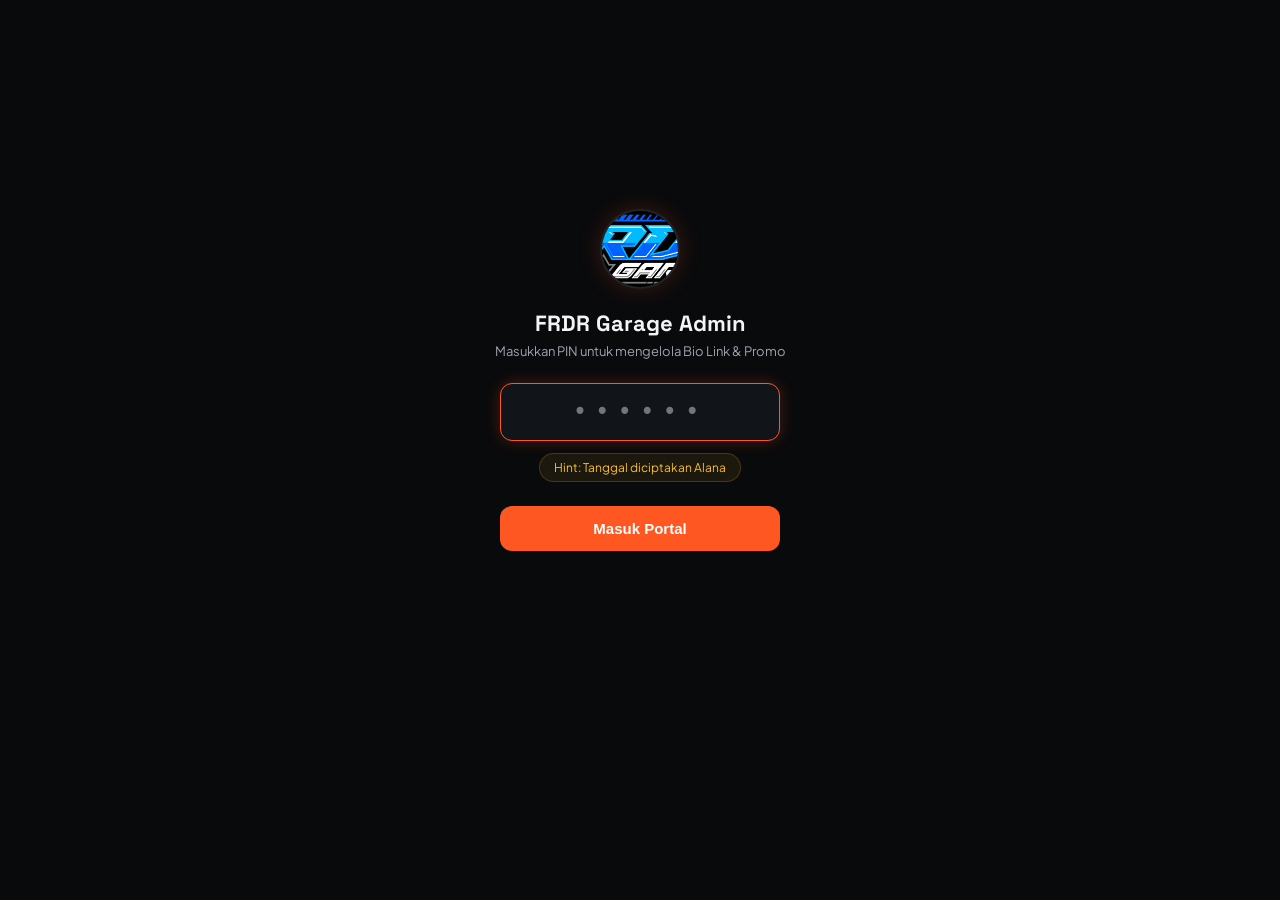
==== admin.html @ 1ed6928d "feat(admin): add PIN-protected admin portal at /admin and realtime sync" ====
<!DOCTYPE html>
<html lang="id">
<head>
  <meta charset="UTF-8">
  <meta name="viewport" content="width=device-width, initial-scale=1.0, maximum-scale=1.0, user-scalable=no">
  <title>Admin Portal — FRDR Garage</title>
  <link rel="icon" href="/icon-192.png" type="image/png">
  <link rel="apple-touch-icon" href="/apple-touch-icon.png">
  <link rel="preconnect" href="https://fonts.googleapis.com">
  <link rel="preconnect" href="https://fonts.gstatic.com" crossorigin>
  <link href="https://fonts.googleapis.com/css2?family=Plus+Jakarta+Sans:wght@400;500;600;700;800&family=Space+Grotesk:wght@500;700&display=swap" rel="stylesheet">
  <style>
    :root {
      --bg: #090a0c;
      --card: #15181e;
      --card-border: rgba(255, 255, 255, 0.08);
      --card-hover: #1c2028;
      --primary: #ff5722;
      --primary-hover: #f4511e;
      --text: #f3f4f6;
      --text-muted: #9ca3af;
      --success: #10b981;
      --danger: #ef4444;
      --radius: 12px;
    }

    * {
      box-sizing: border-box;
      margin: 0;
      padding: 0;
      -webkit-tap-highlight-color: transparent;
    }

    body {
      background-color: var(--bg);
      color: var(--text);
      font-family: 'Plus Jakarta Sans', -apple-system, sans-serif;
      min-height: 100vh;
      display: flex;
      flex-direction: column;
      align-items: center;
      padding: 20px 16px 40px;
    }

    .container {
      width: 100%;
      max-width: 520px;
    }

    /* Lock Screen */
    #lockScreen {
      display: flex;
      flex-direction: column;
      align-items: center;
      justify-content: center;
      min-height: 80vh;
      width: 100%;
      text-align: center;
    }

    .lock-logo {
      width: 80px;
      height: 80px;
      border-radius: 50%;
      object-fit: cover;
      margin-bottom: 20px;
      border: 2px solid rgba(255, 255, 255, 0.1);
      box-shadow: 0 0 25px rgba(255, 87, 34, 0.2);
    }

    .lock-title {
      font-family: 'Space Grotesk', sans-serif;
      font-size: 22px;
      font-weight: 700;
      margin-bottom: 6px;
    }

    .lock-desc {
      font-size: 13px;
      color: var(--text-muted);
      margin-bottom: 24px;
    }

    .pin-input-group {
      width: 100%;
      max-width: 280px;
      margin-bottom: 12px;
    }

    .pin-input {
      width: 100%;
      padding: 14px 16px;
      font-size: 24px;
      font-family: monospace;
      letter-spacing: 8px;
      text-align: center;
      background: #111419;
      border: 1.5px solid var(--card-border);
      border-radius: var(--radius);
      color: #fff;
      outline: none;
      transition: border-color 0.2s;
    }

    .pin-input:focus {
      border-color: var(--primary);
      box-shadow: 0 0 15px rgba(255, 87, 34, 0.25);
    }

    .pin-hint {
      font-size: 12px;
      color: #fbbf24;
      margin-bottom: 24px;
      background: rgba(251, 191, 36, 0.08);
      padding: 6px 14px;
      border-radius: 20px;
      border: 1px solid rgba(251, 191, 36, 0.2);
    }

    .btn-unlock {
      width: 100%;
      max-width: 280px;
      padding: 14px;
      font-size: 15px;
      font-weight: 700;
      background: var(--primary);
      color: #fff;
      border: none;
      border-radius: var(--radius);
      cursor: pointer;
      transition: background 0.2s, transform 0.1s;
    }

    .btn-unlock:active {
      transform: scale(0.98);
    }

    /* Dashboard UI */
    #dashboard {
      display: none;
      width: 100%;
    }

    .dash-header {
      display: flex;
      align-items: center;
      justify-content: space-between;
      margin-bottom: 24px;
      padding-bottom: 16px;
      border-bottom: 1px solid var(--card-border);
    }

    .dash-brand {
      display: flex;
      align-items: center;
      gap: 12px;
    }

    .dash-brand img {
      width: 42px;
      height: 42px;
      border-radius: 50%;
    }

    .dash-title {
      font-size: 16px;
      font-weight: 700;
      font-family: 'Space Grotesk', sans-serif;
    }

    .dash-sub {
      font-size: 11px;
      color: var(--text-muted);
    }

    .btn-logout {
      padding: 8px 12px;
      font-size: 12px;
      color: var(--text-muted);
      background: rgba(255, 255, 255, 0.05);
      border: 1px solid var(--card-border);
      border-radius: 8px;
      cursor: pointer;
    }

    /* Cards */
    .card {
      background: var(--card);
      border: 1px solid var(--card-border);
      border-radius: var(--radius);
      padding: 18px;
      margin-bottom: 20px;
    }

    .card-title {
      font-size: 15px;
      font-weight: 700;
      margin-bottom: 14px;
      display: flex;
      align-items: center;
      justify-content: space-between;
    }

    .switch-wrap {
      display: flex;
      align-items: center;
      gap: 8px;
      font-size: 13px;
      cursor: pointer;
    }

    .switch-wrap input {
      accent-color: var(--primary);
      width: 18px;
      height: 18px;
      cursor: pointer;
    }

    .input-group {
      margin-bottom: 14px;
    }

    .input-label {
      display: block;
      font-size: 12px;
      font-weight: 600;
      color: var(--text-muted);
      margin-bottom: 6px;
    }

    .input-field {
      width: 100%;
      padding: 11px 14px;
      font-size: 13px;
      background: #0d0f13;
      border: 1px solid var(--card-border);
      border-radius: 8px;
      color: #fff;
      outline: none;
      transition: border-color 0.2s;
    }

    .input-field:focus {
      border-color: var(--primary);
    }

    /* Link Item */
    .link-item {
      background: #0d0f13;
      border: 1px solid var(--card-border);
      border-radius: 10px;
      padding: 14px;
      margin-bottom: 12px;
      position: relative;
    }

    .link-item-header {
      display: flex;
      align-items: center;
      justify-content: space-between;
      margin-bottom: 10px;
    }

    .link-item-num {
      font-size: 11px;
      font-weight: 700;
      color: var(--primary);
      text-transform: uppercase;
      font-family: 'Space Grotesk', sans-serif;
    }

    .link-actions {
      display: flex;
      align-items: center;
      gap: 6px;
    }

    .btn-icon {
      background: rgba(255, 255, 255, 0.05);
      border: 1px solid var(--card-border);
      color: var(--text-muted);
      width: 28px;
      height: 28px;
      border-radius: 6px;
      display: flex;
      align-items: center;
      justify-content: center;
      cursor: pointer;
      font-size: 12px;
    }

    .btn-icon:hover {
      color: #fff;
    }

    .btn-icon.delete {
      color: var(--danger);
    }

    .grid-2 {
      display: grid;
      grid-template-columns: 1fr 1fr;
      gap: 10px;
    }

    /* Bottom sticky actions */
    .sticky-bottom {
      position: sticky;
      bottom: 16px;
      background: rgba(9, 10, 12, 0.95);
      backdrop-filter: blur(10px);
      padding: 12px 0 0;
      display: flex;
      flex-direction: column;
      gap: 10px;
      z-index: 99;
    }

    .btn-save {
      width: 100%;
      padding: 15px;
      font-size: 15px;
      font-weight: 700;
      background: var(--primary);
      color: #fff;
      border: none;
      border-radius: var(--radius);
      cursor: pointer;
      box-shadow: 0 4px 20px var(--primary-glow);
      display: flex;
      align-items: center;
      justify-content: center;
      gap: 8px;
      transition: background 0.2s, transform 0.1s;
    }

    .btn-save:active {
      transform: scale(0.98);
    }

    .btn-secondary {
      width: 100%;
      padding: 12px;
      font-size: 13px;
      font-weight: 600;
      background: rgba(255, 255, 255, 0.06);
      border: 1px solid var(--card-border);
      color: var(--text);
      border-radius: var(--radius);
      cursor: pointer;
      text-align: center;
      text-decoration: none;
      display: block;
    }

    .btn-add {
      width: 100%;
      padding: 12px;
      font-size: 13px;
      font-weight: 600;
      background: rgba(255, 87, 34, 0.1);
      border: 1px dashed rgba(255, 87, 34, 0.4);
      color: var(--primary);
      border-radius: var(--radius);
      cursor: pointer;
      margin-top: 8px;
    }

    /* Toast */
    #toast {
      position: fixed;
      top: 20px;
      left: 50%;
      transform: translateX(-50%) translateY(-100px);
      background: #10b981;
      color: #fff;
      padding: 12px 24px;
      border-radius: 30px;
      font-size: 13px;
      font-weight: 700;
      box-shadow: 0 10px 25px rgba(0,0,0,0.5);
      transition: transform 0.3s cubic-bezier(0.18, 0.89, 0.32, 1.28);
      z-index: 9999;
    }

    #toast.show {
      transform: translateX(-50%) translateY(0);
    }
  </style>
</head>
<body>

  <div class="container">
    
    <!-- Lock Screen -->
    <div id="lockScreen">
      <img src="/logo.png" alt="FRDR" class="lock-logo">
      <h1 class="lock-title">FRDR Garage Admin</h1>
      <p class="lock-desc">Masukkan PIN untuk mengelola Bio Link &amp; Promo</p>
      
      <div class="pin-input-group">
        <input type="password" id="pinInput" class="pin-input" maxlength="6" inputmode="numeric" placeholder="••••••" autocomplete="off" autofocus>
      </div>
      
      <div class="pin-hint">Hint: Tanggal diciptakan Alana</div>
      
      <button class="btn-unlock" id="btnUnlock" onclick="handleUnlock()">Masuk Portal</button>
    </div>

    <!-- Admin Dashboard -->
    <div id="dashboard">
      <div class="dash-header">
        <div class="dash-brand">
          <img src="/logo.png" alt="FRDR">
          <div>
            <div class="dash-title">FRDR Portal Admin</div>
            <div class="dash-sub">Kelola Bio Link &amp; Pengumuman</div>
          </div>
        </div>
        <button class="btn-logout" onclick="handleLogout()">Kunci PIN</button>
      </div>

      <!-- Banner Promo -->
      <div class="card">
        <div class="card-title">
          <span>Banner Pengumuman / Promo</span>
          <label class="switch-wrap">
            <input type="checkbox" id="bannerEnabled">
            <span>Aktifkan</span>
          </label>
        </div>
        <div class="input-group">
          <label class="input-label">Teks Pengumuman</label>
          <input type="text" id="bannerText" class="input-field" placeholder="Contoh: Diskon Servis 15% Spesial Akhir Pekan!">
        </div>
        <div class="input-group" style="margin-bottom:0;">
          <label class="input-label">Tautan Banner (Opsional)</label>
          <input type="url" id="bannerLink" class="input-field" placeholder="https://frdrgarage.com/#booking">
        </div>
      </div>

      <!-- Links Manager -->
      <div class="card">
        <div class="card-title">
          <span>Daftar Tautan Bio Link</span>
        </div>
        
        <div id="linksContainer"></div>

        <button type="button" class="btn-add" onclick="addNewLink()">+ Tambah Tautan Baru</button>
      </div>

      <!-- Bottom Sticky Controls -->
      <div class="sticky-bottom">
        <button type="button" class="btn-save" id="btnSave" onclick="saveToFirestore()">
          <svg width="18" height="18" viewBox="0 0 24 24" fill="none" stroke="currentColor" stroke-width="2.5"><path d="M19 21H5a2 2 0 0 1-2-2V5a2 2 0 0 1 2-2h11l5 5v11a2 2 0 0 1-2 2z"></path><polyline points="17 21 17 13 7 13 7 21"></polyline><polyline points="7 3 7 8 15 8"></polyline></svg>
          Simpan ke Cloud
        </button>
        <a href="/link" target="_blank" class="btn-secondary">Lihat Halaman Bio Link ↗</a>
      </div>
    </div>

  </div>

  <div id="toast">Tersimpan ke Cloud!</div>

  <!-- Firebase SDKs -->
  <script src="/libs/firebase-app-compat.js"></script>
  <script src="/libs/firebase-firestore-compat.js"></script>

  <script>
    const CORRECT_PIN = "151026";
    const FIREBASE_CONFIG = {
      apiKey: ***
      authDomain: "kasir-bengkel-b1265.firebaseapp.com",
      projectId: "kasir-bengkel-b1265",
      storageBucket: "kasir-bengkel-b1265.firebasestorage.app",
      messagingSenderId: "965227241284",
      appId: "1:965227241284:web:c9d0bbd99353f719724111"
    };

    let db = null;
    let linksData = [];

    const defaultLinks = [
      {
        id: 'booking',
        title: 'BOOKING SERVIS ONLINE',
        subtitle: 'Reservasi slot servis & cek antrean bengkel',
        url: 'https://frdrgarage.com/#booking',
        icon: 'calendar',
        featured: true,
        active: true
      },
      {
        id: 'wa',
        title: 'WHATSAPP OFFICIAL',
        subtitle: '+62 881-0123-68222 • Konsultasi Servis & Part',
        url: 'https://wa.me/62881012368222?text=Halo%20FRDR%20Garage%2C%20saya%20ingin%20konsultasi%20mengenai%20servis%2Fpart.',
        icon: 'whatsapp',
        featured: false,
        active: true
      },
      {
        id: 'tiktok',
        title: 'TIKTOK RESMI',
        subtitle: '@frdr.garage • Konten harian & hasil modifikasi',
        url: 'https://www.tiktok.com/@frdr.garage',
        icon: 'tiktok',
        featured: false,
        active: true
      },
      {
        id: 'instagram',
        title: 'INSTAGRAM',
        subtitle: '@frdrgarage • Portofolio restorasi & repaint',
        url: 'https://www.instagram.com/frdrgarage',
        icon: 'instagram',
        featured: false,
        active: true
      },
      {
        id: 'maps',
        title: 'LOKASI WORKSHOP',
        subtitle: 'Sleman, D.I. Yogyakarta • Jam Buka & Rute',
        url: 'https://frdrgarage.com/#contact',
        icon: 'location',
        featured: false,
        active: true
      }
    ];

    function showToast(msg) {
      const toast = document.getElementById('toast');
      toast.textContent = msg;
      toast.classList.add('show');
      setTimeout(() => toast.classList.remove('show'), 2500);
    }

    function handleUnlock() {
      const pin = document.getElementById('pinInput').value.trim();
      if (pin === CORRECT_PIN) {
        sessionStorage.setItem('frdr_admin_auth', '1');
        document.getElementById('lockScreen').style.display = 'none';
        document.getElementById('dashboard').style.display = 'block';
        initFirebase();
      } else {
        alert('PIN Salah. Coba ingat hint-nya!');
        document.getElementById('pinInput').value = '';
        document.getElementById('pinInput').focus();
      }
    }

    function handleLogout() {
      sessionStorage.removeItem('frdr_admin_auth');
      window.location.reload();
    }

    document.getElementById('pinInput').addEventListener('keyup', (e) => {
      if (e.key === 'Enter') handleUnlock();
    });

    if (sessionStorage.getItem('frdr_admin_auth') === '1') {
      document.getElementById('lockScreen').style.display = 'none';
      document.getElementById('dashboard').style.display = 'block';
      window.addEventListener('DOMContentLoaded', initFirebase);
    }

    function initFirebase() {
      try {
        if (!firebase.apps.length) {
          firebase.initializeApp(FIREBASE_CONFIG);
        }
        db = firebase.firestore();
        db.settings({ experimentalAutoDetectLongPolling: true, useFetchStreams: false });
        loadFromFirestore();
      } catch (err) {
        console.error('Firebase error:', err);
        renderLinks(defaultLinks);
      }
    }

    async function loadFromFirestore() {
      if (!db) return;
      try {
        const doc = await db.collection('meta').doc('bioLinks').get();
        if (doc.exists) {
          const data = doc.data();
          if (data.banner) {
            document.getElementById('bannerEnabled').checked = !!data.banner.enabled;
            document.getElementById('bannerText').value = data.banner.text || '';
            document.getElementById('bannerLink').value = data.banner.link || '';
          }
          if (data.links && Array.isArray(data.links)) {
            linksData = data.links;
          } else {
            linksData = [...defaultLinks];
          }
        } else {
          linksData = [...defaultLinks];
        }
      } catch (e) {
        console.warn('Load Firestore failed, using defaults:', e);
        linksData = [...defaultLinks];
      }
      renderLinks(linksData);
    }

    function renderLinks(list) {
      linksData = list;
      const c = document.getElementById('linksContainer');
      c.innerHTML = '';
      list.forEach((item, idx) => {
        const div = document.createElement('div');
        div.className = 'link-item';
        div.innerHTML = `
          <div class="link-item-header">
            <span class="link-item-num">#${idx + 1} • ${escapeHtml(item.title || 'Link')}</span>
            <div class="link-actions">
              <button type="button" class="btn-icon" title="Geser ke atas" onclick="moveLink(${idx}, -1)">▲</button>
              <button type="button" class="btn-icon" title="Geser ke bawah" onclick="moveLink(${idx}, 1)">▼</button>
              <button type="button" class="btn-icon delete" title="Hapus" onclick="deleteLink(${idx})">✕</button>
            </div>
          </div>
          <div class="grid-2" style="margin-bottom:8px;">
            <label class="switch-wrap">
              <input type="checkbox" onchange="updateItem(${idx}, 'active', this.checked)" ${item.active ? 'checked' : ''}>
              <span>Tampilkan Link</span>
            </label>
            <label class="switch-wrap">
              <input type="checkbox" onchange="updateItem(${idx}, 'featured', this.checked)" ${item.featured ? 'checked' : ''}>
              <span>Highlight (Featured)</span>
            </label>
          </div>
          <div class="input-group">
            <label class="input-label">Judul Tombol</label>
            <input type="text" class="input-field" value="${escapeHtml(item.title || '')}" oninput="updateItem(${idx}, 'title', this.value)">
          </div>
          <div class="input-group">
            <label class="input-label">Subjudul / Deskripsi Singkat</label>
            <input type="text" class="input-field" value="${escapeHtml(item.subtitle || '')}" oninput="updateItem(${idx}, 'subtitle', this.value)">
          </div>
          <div class="grid-2">
            <div class="input-group" style="margin-bottom:0;">
              <label class="input-label">Ikon</label>
              <select class="input-field" onchange="updateItem(${idx}, 'icon', this.value)">
                <option value="calendar" ${item.icon === 'calendar' ? 'selected' : ''}>📅 Booking/Kalender</option>
                <option value="whatsapp" ${item.icon === 'whatsapp' ? 'selected' : ''}>💬 WhatsApp</option>
                <option value="tiktok" ${item.icon === 'tiktok' ? 'selected' : ''}>🎵 TikTok</option>
                <option value="instagram" ${item.icon === 'instagram' ? 'selected' : ''}>📷 Instagram</option>
                <option value="location" ${item.icon === 'location' ? 'selected' : ''}>📍 Lokasi / Maps</option>
                <option value="link" ${item.icon === 'link' ? 'selected' : ''}>🔗 Tautan Umum</option>
              </select>
            </div>
            <div class="input-group" style="margin-bottom:0;">
              <label class="input-label">URL Tujuan</label>
              <input type="url" class="input-field" value="${escapeHtml(item.url || '')}" oninput="updateItem(${idx}, 'url', this.value)">
            </div>
          </div>
        `;
        c.appendChild(div);
      });
    }

    function updateItem(idx, key, val) {
      if (linksData[idx]) {
        linksData[idx][key] = val;
      }
    }

    function moveLink(idx, dir) {
      const target = idx + dir;
      if (target < 0 || target >= linksData.length) return;
      const tmp = linksData[idx];
      linksData[idx] = linksData[target];
      linksData[target] = tmp;
      renderLinks(linksData);
    }

    function deleteLink(idx) {
      if (confirm('Yakin ingin menghapus tautan ini?')) {
        linksData.splice(idx, 1);
        renderLinks(linksData);
      }
    }

    function addNewLink() {
      linksData.push({
        id: 'link_' + Date.now(),
        title: 'Tautan Baru',
        subtitle: 'Deskripsi tautan',
        url: 'https://',
        icon: 'link',
        featured: false,
        active: true
      });
      renderLinks(linksData);
    }

    async function saveToFirestore() {
      if (!db) {
        alert('Gagal terhubung ke database. Muat ulang halaman.');
        return;
      }
      const btn = document.getElementById('btnSave');
      btn.disabled = true;
      btn.style.opacity = '0.7';

      const payload = {
        banner: {
          enabled: document.getElementById('bannerEnabled').checked,
          text: document.getElementById('bannerText').value.trim(),
          link: document.getElementById('bannerLink').value.trim()
        },
        links: linksData,
        updatedAt: firebase.firestore.FieldValue.serverTimestamp()
      };

      try {
        await db.collection('meta').doc('bioLinks').set(payload, { merge: true });
        showToast('Tersimpan! Bio link langsung terupdate.');
      } catch (err) {
        console.error('Save error:', err);
        alert('Gagal menyimpan ke Firestore: ' + err.message);
      } finally {
        btn.disabled = false;
        btn.style.opacity = '1';
      }
    }

    function escapeHtml(str) {
      return String(str || '').replace(/&/g, '&amp;').replace(/</g, '&lt;').replace(/>/g, '&gt;').replace(/"/g, '&quot;');
    }
  </script>
</body>
</html>
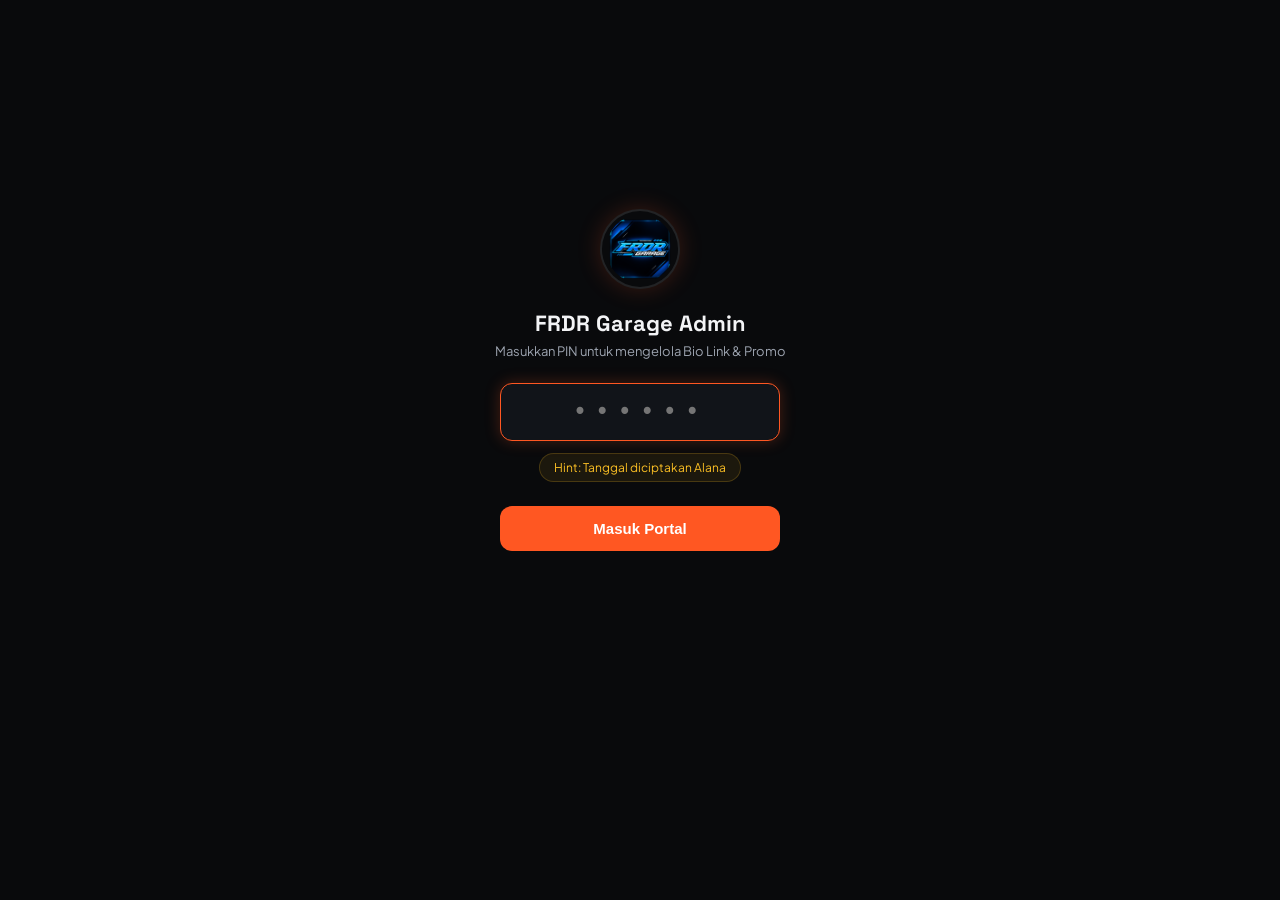
==== commit 6fcd47ae: "fix(brand): add high-res avatar with safe padding to prevent circle cropping" ====
--- a/admin.html
+++ b/admin.html
@@ -62,7 +62,9 @@
       width: 80px;
       height: 80px;
       border-radius: 50%;
-      object-fit: cover;
+      object-fit: contain;
+      padding: 4px;
+      background: #090a0c;
       margin-bottom: 20px;
       border: 2px solid rgba(255, 255, 255, 0.1);
       box-shadow: 0 0 25px rgba(255, 87, 34, 0.2);
@@ -394,7 +396,7 @@
     
     <!-- Lock Screen -->
     <div id="lockScreen">
-      <img src="/logo.png" alt="FRDR" class="lock-logo">
+      <img src="/avatar.png" alt="FRDR" class="lock-logo">
       <h1 class="lock-title">FRDR Garage Admin</h1>
       <p class="lock-desc">Masukkan PIN untuk mengelola Bio Link &amp; Promo</p>
       
@@ -466,18 +468,19 @@
 
   <!-- Firebase SDKs -->
   <script src="/libs/firebase-app-compat.js"></script>
+  <script src="/libs/firebase-auth-compat.js"></script>
   <script src="/libs/firebase-firestore-compat.js"></script>
 
   <script>
     const CORRECT_PIN = "151026";
     const FIREBASE_CONFIG = {
-      apiKey: ***
-      authDomain: "kasir-bengkel-b1265.firebaseapp.com",
-      projectId: "kasir-bengkel-b1265",
-      storageBucket: "kasir-bengkel-b1265.firebasestorage.app",
-      messagingSenderId: "965227241284",
-      appId: "1:965227241284:web:c9d0bbd99353f719724111"
-    };
+  apiKey: "AIzaSyArvWKgTasNsqbtA_9JOJWv6CPvKVOQfhU",
+  authDomain: "kasir-bengkel-b1265.firebaseapp.com",
+  projectId: "kasir-bengkel-b1265",
+  storageBucket: "kasir-bengkel-b1265.firebasestorage.app",
+  messagingSenderId: "965227241284",
+  appId: "1:965227241284:web:c9d0bbd99353f719724111"
+};
 
     let db = null;
     let linksData = [];
@@ -566,16 +569,21 @@
       window.addEventListener('DOMContentLoaded', initFirebase);
     }
 
-    function initFirebase() {
+    async function initFirebase() {
       try {
         if (!firebase.apps.length) {
           firebase.initializeApp(FIREBASE_CONFIG);
         }
         db = firebase.firestore();
         db.settings({ experimentalAutoDetectLongPolling: true, useFetchStreams: false });
-        loadFromFirestore();
+        try {
+          await firebase.auth().signInAnonymously();
+        } catch(authErr) {
+          console.warn("Auth anonim:", authErr);
+        }
+        await loadFromFirestore();
       } catch (err) {
-        console.error('Firebase error:', err);
+        console.error("Firebase error:", err);
         renderLinks(defaultLinks);
       }
     }
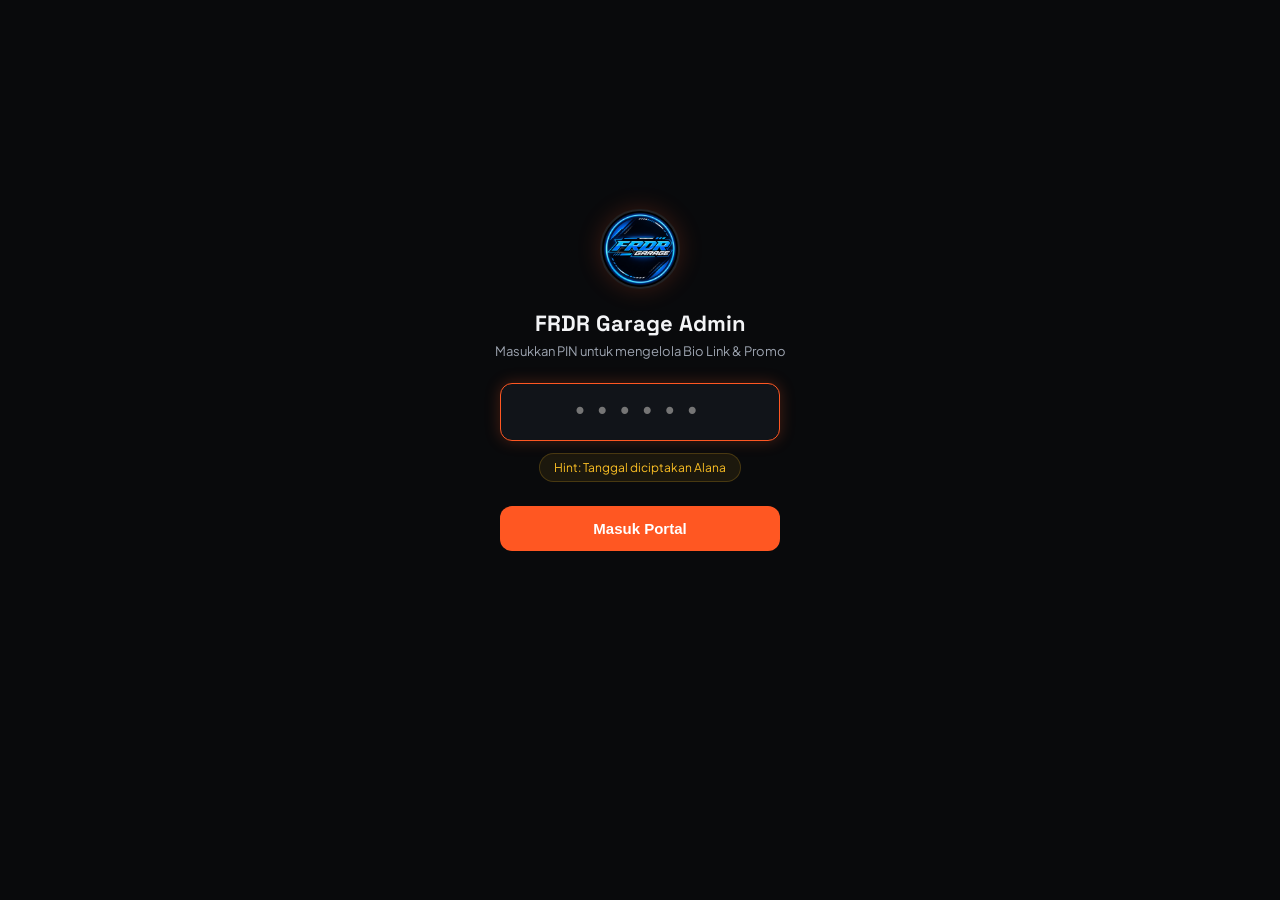
==== commit 9fc21a20: "style(logo): use exact raw logo without extra padding" ====
--- a/admin.html
+++ b/admin.html
@@ -62,9 +62,7 @@
       width: 80px;
       height: 80px;
       border-radius: 50%;
-      object-fit: contain;
-      padding: 4px;
-      background: #090a0c;
+      object-fit: cover;
       margin-bottom: 20px;
       border: 2px solid rgba(255, 255, 255, 0.1);
       box-shadow: 0 0 25px rgba(255, 87, 34, 0.2);
